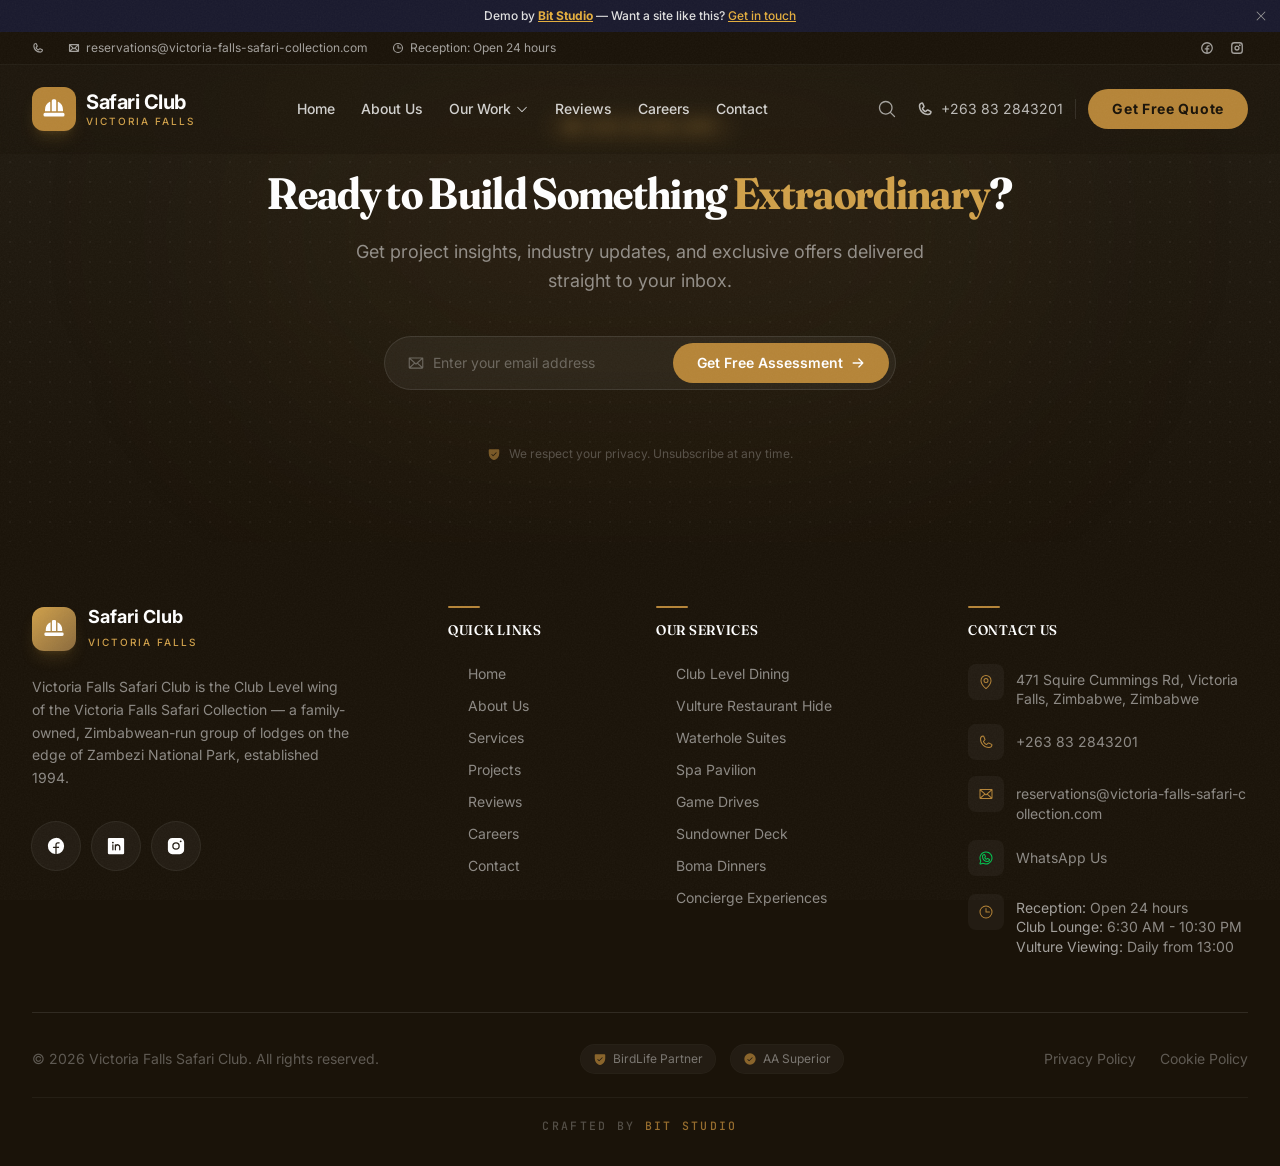
==== index.html @ 1357c038 "Deploy" ====
<!DOCTYPE html>
<html lang="en">
  <head>
    <meta charset="UTF-8" />
    <link rel="icon" type="image/svg+xml" href="/favicon.svg" />
    <meta name="viewport" content="width=device-width, initial-scale=1.0" />
    <meta name="description" content="Victoria Falls Safari Club — Club Level lodge overlooking the legendary vulture restaurant waterhole. Vegetarian-forward African dining, private waterhole suites, daily 1pm vulture feed, and game drives through Zambezi National Park." />
    <meta name="keywords" content="Victoria Falls Safari Club, luxury lodge Victoria Falls, Zambezi National Park, vulture restaurant, waterhole suites, club level Zimbabwe, safari collection" />
    <meta property="og:title" content="Victoria Falls Safari Club — Club Level. African Bush." />
    <meta property="og:description" content="A private wing above the waterhole. Where the vultures hold court at one, and we serve lunch on the veranda." />
    <meta property="og:image" content="https://images.unsplash.com/photo-1516426122078-c23e76319801?auto=format&fit=crop&w=1200&q=85" />
    <meta property="og:type" content="website" />
    <meta name="twitter:card" content="summary_large_image" />
    <title>Victoria Falls Safari Club — Club Level. African Bush.</title>
    <link rel="preconnect" href="https://fonts.googleapis.com" />
    <link rel="preconnect" href="https://fonts.gstatic.com" crossorigin />
    <link href="https://fonts.googleapis.com/css2?family=Fraunces:ital,opsz,wght,SOFT,WONK@0,9..144,300..700,0..100,0..1;1,9..144,300..700,0..100,0..1&family=Inter:wght@300;400;500;600;700&family=JetBrains+Mono:wght@400;500;600&display=swap" rel="stylesheet" />
    <script type="module" crossorigin src="/assets/index-Glz0VeVo.js"></script>
    <link rel="stylesheet" crossorigin href="/assets/index-CH3xcgMk.css">
  </head>
  <body>
    <div id="root"></div>
  </body>
</html>
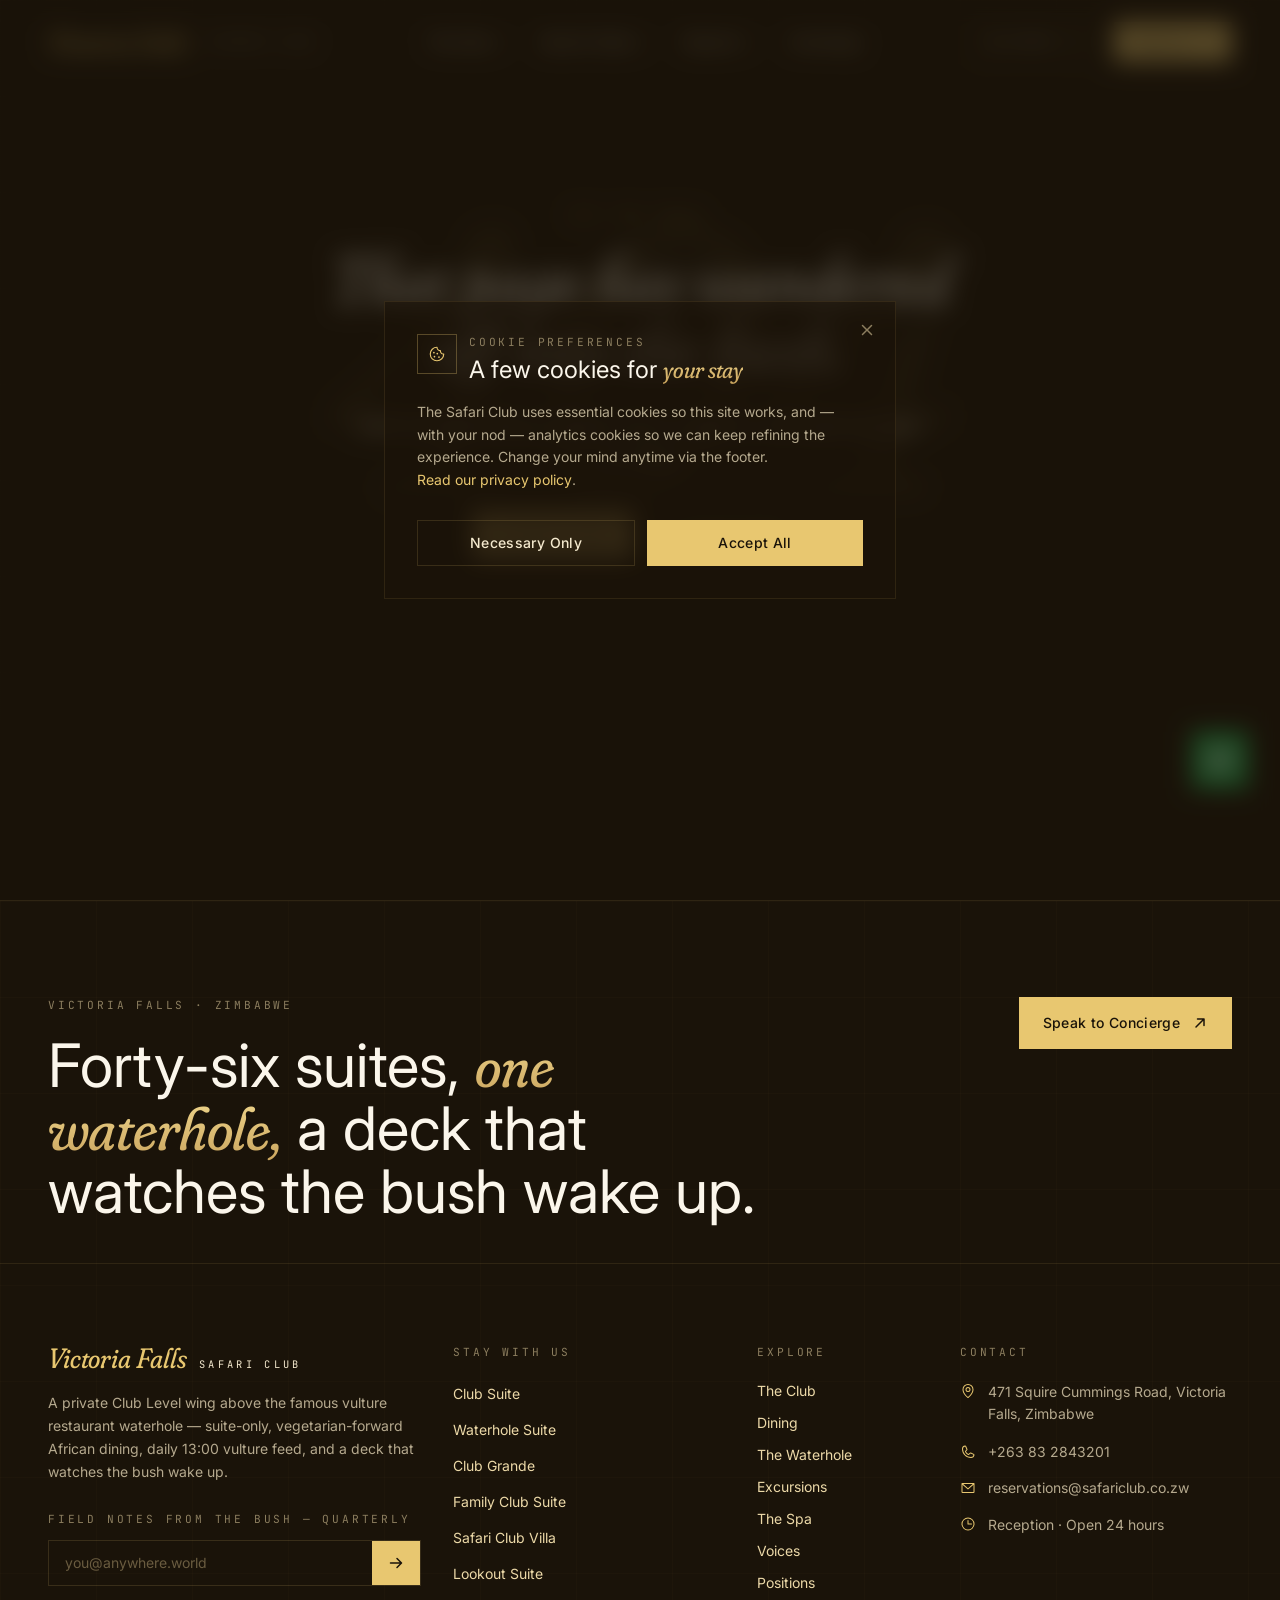
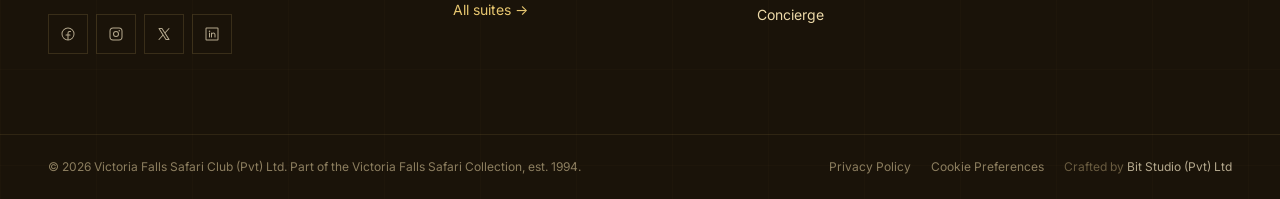
==== commit 78e050e1: "Wave 3 rebuild — bespoke per-lodge React Vite" ====
--- a/index.html
+++ b/index.html
@@ -3,20 +3,64 @@
   <head>
     <meta charset="UTF-8" />
     <link rel="icon" type="image/svg+xml" href="/favicon.svg" />
-    <meta name="viewport" content="width=device-width, initial-scale=1.0" />
-    <meta name="description" content="Victoria Falls Safari Club — Club Level lodge overlooking the legendary vulture restaurant waterhole. Vegetarian-forward African dining, private waterhole suites, daily 1pm vulture feed, and game drives through Zambezi National Park." />
-    <meta name="keywords" content="Victoria Falls Safari Club, luxury lodge Victoria Falls, Zambezi National Park, vulture restaurant, waterhole suites, club level Zimbabwe, safari collection" />
+    <meta name="viewport" content="width=device-width, initial-scale=1.0, viewport-fit=cover" />
+    <meta name="theme-color" content="#1A1309" />
+
+    <title>Victoria Falls Safari Club — Club Level. African Bush.</title>
+    <meta name="description" content="A private Club Level lodge above the famous vulture restaurant waterhole. Suite-only wing, daily 13:00 vulture feed, sundowners on the deck at 17:20, and Zambezi National Park at the gate." />
+    <meta name="keywords" content="Victoria Falls Safari Club, Club Level lodge, vulture restaurant, waterhole suites, premium safari lodge Victoria Falls, Zambezi National Park, Safari Collection, white-backed vulture, Cape vulture, hooded vulture" />
+    <meta name="author" content="Victoria Falls Safari Club" />
+    <meta name="robots" content="index, follow" />
+
+    <!-- Open Graph -->
+    <meta property="og:type" content="website" />
+    <meta property="og:site_name" content="Victoria Falls Safari Club" />
     <meta property="og:title" content="Victoria Falls Safari Club — Club Level. African Bush." />
-    <meta property="og:description" content="A private wing above the waterhole. Where the vultures hold court at one, and we serve lunch on the veranda." />
+    <meta property="og:description" content="Where the vultures hold court at one, and we serve lunch on the veranda. A private wing of the Safari Collection, perched above the waterhole." />
     <meta property="og:image" content="https://images.unsplash.com/photo-1516426122078-c23e76319801?auto=format&fit=crop&w=1200&q=85" />
-    <meta property="og:type" content="website" />
+    <meta property="og:url" content="https://victoria-falls-safari-collection.com/safari-club" />
+
+    <!-- Twitter -->
     <meta name="twitter:card" content="summary_large_image" />
-    <title>Victoria Falls Safari Club — Club Level. African Bush.</title>
+    <meta name="twitter:title" content="Victoria Falls Safari Club — Where the vultures hold court." />
+    <meta name="twitter:description" content="Club Level lodge above the vulture restaurant waterhole. 471 Squire Cummings Rd, Victoria Falls." />
+    <meta name="twitter:image" content="https://images.unsplash.com/photo-1516426122078-c23e76319801?auto=format&fit=crop&w=1200&q=85" />
+
+    <!-- Preconnect fonts -->
     <link rel="preconnect" href="https://fonts.googleapis.com" />
     <link rel="preconnect" href="https://fonts.gstatic.com" crossorigin />
-    <link href="https://fonts.googleapis.com/css2?family=Fraunces:ital,opsz,wght,SOFT,WONK@0,9..144,300..700,0..100,0..1;1,9..144,300..700,0..100,0..1&family=Inter:wght@300;400;500;600;700&family=JetBrains+Mono:wght@400;500;600&display=swap" rel="stylesheet" />
-    <script type="module" crossorigin src="/assets/index-Glz0VeVo.js"></script>
-    <link rel="stylesheet" crossorigin href="/assets/index-CH3xcgMk.css">
+    <link href="https://fonts.googleapis.com/css2?family=Fraunces:ital,opsz,wght@0,9..144,300..700;1,9..144,300..700&family=Inter:wght@300;400;500;600;700&family=JetBrains+Mono:wght@400;500;600&display=swap" rel="stylesheet" />
+
+    <!-- JSON-LD structured data: LodgingBusiness -->
+    <script type="application/ld+json">
+      {
+        "@context": "https://schema.org",
+        "@type": "LodgingBusiness",
+        "name": "Victoria Falls Safari Club",
+        "description": "Club Level lodge above the famous vulture restaurant waterhole, part of the Victoria Falls Safari Collection.",
+        "url": "https://victoria-falls-safari-collection.com/safari-club",
+        "telephone": "+263832843201",
+        "address": {
+          "@type": "PostalAddress",
+          "streetAddress": "471 Squire Cummings Road",
+          "addressLocality": "Victoria Falls",
+          "addressCountry": "ZW"
+        },
+        "geo": {
+          "@type": "GeoCoordinates",
+          "latitude": -17.9243,
+          "longitude": 25.8210
+        },
+        "starRating": { "@type": "Rating", "ratingValue": "5" },
+        "aggregateRating": {
+          "@type": "AggregateRating",
+          "ratingValue": "4.6",
+          "reviewCount": "412"
+        }
+      }
+    </script>
+    <script type="module" crossorigin src="/assets/index-B14SnvDN.js"></script>
+    <link rel="stylesheet" crossorigin href="/assets/index-BiRSZfI0.css">
   </head>
   <body>
     <div id="root"></div>
